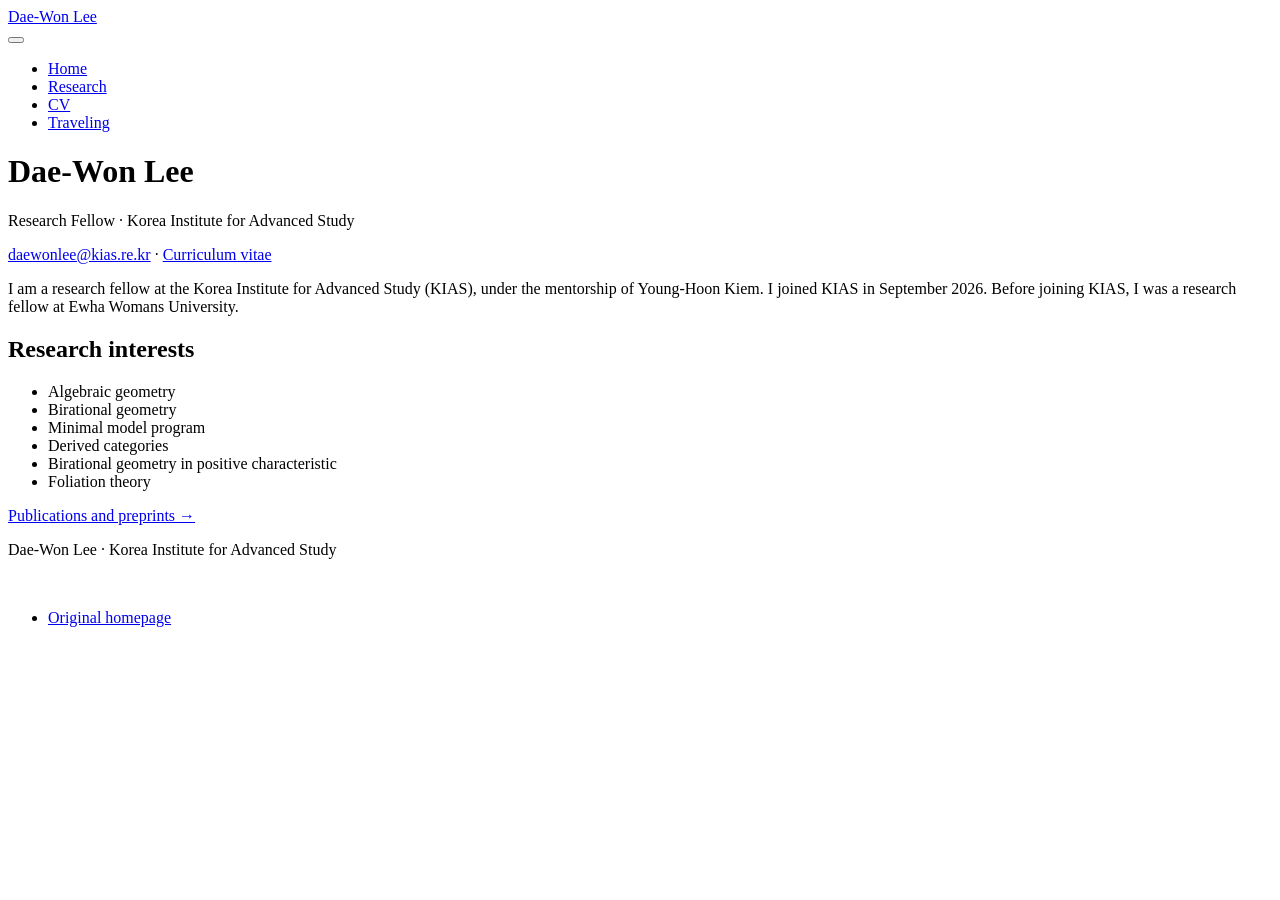
==== docs/index.html @ 759a134c "Publish approved academic homepage" ====
<!DOCTYPE html>
<html xmlns="http://www.w3.org/1999/xhtml" lang="en" xml:lang="en"><head>

<meta charset="utf-8">
<meta name="generator" content="quarto-1.10.19">

<meta name="viewport" content="width=device-width, initial-scale=1.0, user-scalable=yes">


<title>Dae-Won Lee</title>
<style>
/* Default styles provided by pandoc.
** See https://pandoc.org/MANUAL.html#variables-for-html for config info.
*/
span.smallcaps{font-variant: small-caps;}
div.columns{display: flex; gap: 1.5em;}
div.column{flex: auto;}
@media screen {
div.columns{gap: min(4vw, 1.5em);}
div.column{overflow-x: auto;}
}
div.hanging-indent{margin-left: 1.5em; text-indent: -1.5em;}
ul.task-list{list-style: none;}
ul.task-list li input[type="checkbox"] {
  width: 0.8em;
  margin: 0 0.8em 0.2em -1em; /* quarto-specific, see https://github.com/quarto-dev/quarto-cli/issues/4556 */ 
  vertical-align: middle;
}
</style>


<script src="site_libs/quarto-nav/quarto-nav.js"></script>
<script src="site_libs/quarto-nav/headroom.min.js"></script>
<script src="site_libs/quarto-html/quarto.js" type="module"></script>
<script src="site_libs/quarto-html/tabsets/tabsets.js" type="module"></script>
<script src="site_libs/quarto-html/popper.min.js"></script>
<script src="site_libs/quarto-html/tippy.umd.min.js"></script>
<link href="site_libs/quarto-html/tippy.css" rel="stylesheet">
<link href="site_libs/quarto-html/quarto-syntax-highlighting-bf27225e3a48a9273f3daa8f8e829971.css" rel="stylesheet" id="quarto-text-highlighting-styles">
<script src="site_libs/bootstrap/bootstrap.min.js"></script>
<link href="site_libs/bootstrap/bootstrap-icons.css" rel="stylesheet">
<link href="site_libs/bootstrap/bootstrap-9a305ad0cdf91a93633a6c6127b99818.min.css" rel="stylesheet" append-hash="true" id="quarto-bootstrap" data-mode="light">
<script id="quarto-search-options" type="application/json">{
  "language": {
    "search-no-results-text": "No results",
    "search-matching-documents-text": "matching documents",
    "search-copy-link-title": "Copy link to search",
    "search-hide-matches-text": "Hide additional matches",
    "search-more-match-text": "more match in this document",
    "search-more-matches-text": "more matches in this document",
    "search-clear-button-title": "Clear",
    "search-text-placeholder": "",
    "search-detached-cancel-button-title": "Cancel",
    "search-submit-button-title": "Submit",
    "search-label": "Search"
  }
}</script>
<style>html{ scroll-behavior: smooth; }</style>


</head>

<body class="nav-fixed fullcontent quarto-light">

<div id="quarto-search-results"></div>
  <header id="quarto-header" class="headroom fixed-top">
    <nav class="navbar navbar-expand-lg " data-bs-theme="dark">
      <div class="navbar-container container-fluid">
      <div class="navbar-brand-container mx-auto">
    <a class="navbar-brand" href="./index.html">
    <span class="navbar-title">Dae-Won Lee</span>
    </a>
  </div>
          <button class="navbar-toggler" type="button" data-bs-toggle="collapse" data-bs-target="#navbarCollapse" aria-controls="navbarCollapse" role="menu" aria-expanded="false" aria-label="Toggle navigation" onclick="if (window.quartoToggleHeadroom) { window.quartoToggleHeadroom(); }">
  <span class="navbar-toggler-icon"></span>
</button>
          <div class="collapse navbar-collapse" id="navbarCollapse">
            <ul class="navbar-nav navbar-nav-scroll me-auto">
</ul>
            <ul class="navbar-nav navbar-nav-scroll ms-auto">
  <li class="nav-item">
    <a class="nav-link active" href="./index.html" aria-current="page"> 
<span class="menu-text">Home</span></a>
  </li>  
  <li class="nav-item">
    <a class="nav-link" href="./research.html"> 
<span class="menu-text">Research</span></a>
  </li>  
  <li class="nav-item">
    <a class="nav-link" href="./cv.html"> 
<span class="menu-text">CV</span></a>
  </li>  
  <li class="nav-item">
    <a class="nav-link" href="./conferences.html"> 
<span class="menu-text">Traveling</span></a>
  </li>  
</ul>
          </div> <!-- /navcollapse -->
            <div class="quarto-navbar-tools">
</div>
      </div> <!-- /container-fluid -->
    </nav>
</header>
<!-- content -->
<div id="quarto-content" class="quarto-container page-columns page-rows-contents page-layout-article page-navbar">
<!-- sidebar -->
<!-- margin-sidebar -->
    
<!-- main -->
<main class="content" id="quarto-document-content">

<header id="title-block-header" class="quarto-title-block default">
<div class="quarto-title">
<h1 class="title">Dae-Won Lee</h1>
<p class="subtitle lead">Research Fellow · Korea Institute for Advanced Study</p>
</div>



<div class="quarto-title-meta">

    
  
    
  </div>
  


</header>


<div class="profile-contact">
<p><a href="mailto:daewonlee@kias.re.kr">daewonlee@kias.re.kr</a> · <a href="./cv.html">Curriculum vitae</a></p>
</div>
<p>I am a research fellow at the Korea Institute for Advanced Study (KIAS), under the mentorship of Young-Hoon Kiem. I joined KIAS in September 2026. Before joining KIAS, I was a research fellow at Ewha Womans University.</p>
<section id="research-interests" class="level2">
<h2 data-anchor-id="research-interests">Research interests</h2>
<ul>
<li>Algebraic geometry</li>
<li>Birational geometry</li>
<li>Minimal model program</li>
<li>Derived categories</li>
<li>Birational geometry in positive characteristic</li>
<li>Foliation theory</li>
</ul>
<div class="section-link">
<p><a href="./research.html">Publications and preprints →</a></p>
</div>


</section>

</main> <!-- /main -->
<script id="quarto-html-after-body" type="application/javascript">
  window.document.addEventListener("DOMContentLoaded", function (event) {
      var localhostRegex = new RegExp(/^(?:http|https):\/\/localhost\:?[0-9]*\//);
      var mailtoRegex = new RegExp(/^mailto:/);
        var filterRegex = new RegExp('/' + window.location.host + '/');
      var isInternal = (href) => {
          return filterRegex.test(href) || localhostRegex.test(href) || mailtoRegex.test(href);
      }
      // Inspect non-navigation links and adorn them if external
     var links = window.document.querySelectorAll('a[href]:not(.nav-link):not(.navbar-brand):not(.toc-action):not(.sidebar-link):not(.sidebar-item-toggle):not(.pagination-link):not(.no-external):not([aria-hidden]):not(.dropdown-item):not(.quarto-navigation-tool):not(.about-link)');
      for (var i=0; i<links.length; i++) {
        const link = links[i];
        if (!isInternal(link.href)) {
          // undo the damage that might have been done by quarto-nav.js in the case of
          // links that we want to consider external
          if (link.dataset.originalHref !== undefined) {
            link.href = link.dataset.originalHref;
          }
        }
      }
    function tippyHover(el, contentFn, onTriggerFn, onUntriggerFn) {
      const config = {
        allowHTML: true,
        maxWidth: 500,
        delay: 100,
        arrow: false,
        appendTo: function(el) {
            return el.parentElement;
        },
        interactive: true,
        interactiveBorder: 10,
        theme: 'quarto',
        placement: 'bottom-start',
      };
      if (contentFn) {
        config.content = contentFn;
      }
      if (onTriggerFn) {
        config.onTrigger = onTriggerFn;
      }
      if (onUntriggerFn) {
        config.onUntrigger = onUntriggerFn;
      }
      window.tippy(el, config); 
    }
    const noterefs = window.document.querySelectorAll('a[role="doc-noteref"]');
    for (var i=0; i<noterefs.length; i++) {
      const ref = noterefs[i];
      tippyHover(ref, function() {
        // use id or data attribute instead here
        let href = ref.getAttribute('data-footnote-href') || ref.getAttribute('href');
        try { href = new URL(href).hash; } catch {}
        const id = href.replace(/^#\/?/, "");
        const note = window.document.getElementById(id);
        if (note) {
          return note.innerHTML;
        } else {
          return "";
        }
      });
    }
    const xrefs = window.document.querySelectorAll('a.quarto-xref');
    const processXRef = (id, note) => {
      // Strip column container classes
      const stripColumnClz = (el) => {
        el.classList.remove("page-full", "page-columns");
        if (el.children) {
          for (const child of el.children) {
            stripColumnClz(child);
          }
        }
      }
      stripColumnClz(note)
      if (id === null || id.startsWith('sec-')) {
        // Special case sections, only their first couple elements
        const container = document.createElement("div");
        if (note.children && note.children.length > 2) {
          container.appendChild(note.children[0].cloneNode(true));
          for (let i = 1; i < note.children.length; i++) {
            const child = note.children[i];
            if (child.tagName === "P" && child.innerText === "") {
              continue;
            } else {
              container.appendChild(child.cloneNode(true));
              break;
            }
          }
          if (window.Quarto?.typesetMath) {
            window.Quarto.typesetMath(container);
          }
          return container.innerHTML
        } else {
          if (window.Quarto?.typesetMath) {
            window.Quarto.typesetMath(note);
          }
          return note.innerHTML;
        }
      } else {
        // Remove any anchor links if they are present
        const anchorLink = note.querySelector('a.anchorjs-link');
        if (anchorLink) {
          anchorLink.remove();
        }
        if (window.Quarto?.typesetMath) {
          window.Quarto.typesetMath(note);
        }
        if (note.classList.contains("callout")) {
          return note.outerHTML;
        } else {
          return note.innerHTML;
        }
      }
    }
    for (var i=0; i<xrefs.length; i++) {
      const xref = xrefs[i];
      tippyHover(xref, undefined, function(instance) {
        instance.disable();
        let url = xref.getAttribute('href');
        let hash = undefined; 
        if (url.startsWith('#')) {
          hash = url;
        } else {
          try { hash = new URL(url).hash; } catch {}
        }
        if (hash) {
          const id = hash.replace(/^#\/?/, "");
          const note = window.document.getElementById(id);
          if (note !== null) {
            try {
              const html = processXRef(id, note.cloneNode(true));
              instance.setContent(html);
            } finally {
              instance.enable();
              instance.show();
            }
          } else {
            // See if we can fetch this
            fetch(url.split('#')[0])
            .then(res => res.text())
            .then(html => {
              const parser = new DOMParser();
              const htmlDoc = parser.parseFromString(html, "text/html");
              const note = htmlDoc.getElementById(id);
              if (note !== null) {
                const html = processXRef(id, note);
                instance.setContent(html);
              } 
            }).finally(() => {
              instance.enable();
              instance.show();
            });
          }
        } else {
          // See if we can fetch a full url (with no hash to target)
          // This is a special case and we should probably do some content thinning / targeting
          fetch(url)
          .then(res => res.text())
          .then(html => {
            const parser = new DOMParser();
            const htmlDoc = parser.parseFromString(html, "text/html");
            const note = htmlDoc.querySelector('main.content');
            if (note !== null) {
              // This should only happen for chapter cross references
              // (since there is no id in the URL)
              // remove the first header
              if (note.children.length > 0 && note.children[0].tagName === "HEADER") {
                note.children[0].remove();
              }
              const html = processXRef(null, note);
              instance.setContent(html);
            } 
          }).finally(() => {
            instance.enable();
            instance.show();
          });
        }
      }, function(instance) {
      });
    }
        let selectedAnnoteEl;
        const selectorForAnnotation = ( cell, annotation) => {
          let cellAttr = 'data-code-cell="' + cell + '"';
          let lineAttr = 'data-code-annotation="' +  annotation + '"';
          const selector = 'span[' + cellAttr + '][' + lineAttr + ']';
          return selector;
        }
        const selectCodeLines = (annoteEl) => {
          const doc = window.document;
          const targetCell = annoteEl.getAttribute("data-target-cell");
          const targetAnnotation = annoteEl.getAttribute("data-target-annotation");
          const annoteSpan = window.document.querySelector(selectorForAnnotation(targetCell, targetAnnotation));
          const lines = annoteSpan.getAttribute("data-code-lines").split(",");
          const lineIds = lines.map((line) => {
            return targetCell + "-" + line;
          })
          let top = null;
          let height = null;
          let parent = null;
          if (lineIds.length > 0) {
              //compute the position of the single el (top and bottom and make a div)
              const el = window.document.getElementById(lineIds[0]);
              top = el.offsetTop;
              height = el.offsetHeight;
              parent = el.parentElement.parentElement;
            if (lineIds.length > 1) {
              const lastEl = window.document.getElementById(lineIds[lineIds.length - 1]);
              const bottom = lastEl.offsetTop + lastEl.offsetHeight;
              height = bottom - top;
            }
            if (top !== null && height !== null && parent !== null) {
              // cook up a div (if necessary) and position it 
              let div = window.document.getElementById("code-annotation-line-highlight");
              if (div === null) {
                div = window.document.createElement("div");
                div.setAttribute("id", "code-annotation-line-highlight");
                div.style.position = 'absolute';
                parent.appendChild(div);
              }
              div.style.top = top - 2 + "px";
              div.style.height = height + 4 + "px";
              div.style.left = 0;
              let gutterDiv = window.document.getElementById("code-annotation-line-highlight-gutter");
              if (gutterDiv === null) {
                gutterDiv = window.document.createElement("div");
                gutterDiv.setAttribute("id", "code-annotation-line-highlight-gutter");
                gutterDiv.style.position = 'absolute';
                const codeCell = window.document.getElementById(targetCell);
                const gutter = codeCell.querySelector('.code-annotation-gutter');
                gutter.appendChild(gutterDiv);
              }
              gutterDiv.style.top = top - 2 + "px";
              gutterDiv.style.height = height + 4 + "px";
            }
            selectedAnnoteEl = annoteEl;
          }
        };
        const unselectCodeLines = () => {
          const elementsIds = ["code-annotation-line-highlight", "code-annotation-line-highlight-gutter"];
          elementsIds.forEach((elId) => {
            const div = window.document.getElementById(elId);
            if (div) {
              div.remove();
            }
          });
          selectedAnnoteEl = undefined;
        };
          // Handle positioning of the toggle
      window.addEventListener(
        "resize",
        throttle(() => {
          elRect = undefined;
          if (selectedAnnoteEl) {
            selectCodeLines(selectedAnnoteEl);
          }
        }, 10)
      );
      function throttle(fn, ms) {
      let throttle = false;
      let timer;
        return (...args) => {
          if(!throttle) { // first call gets through
              fn.apply(this, args);
              throttle = true;
          } else { // all the others get throttled
              if(timer) clearTimeout(timer); // cancel #2
              timer = setTimeout(() => {
                fn.apply(this, args);
                timer = throttle = false;
              }, ms);
          }
        };
      }
        // Attach click handler to the DT
        const annoteDls = window.document.querySelectorAll('dt[data-target-cell]');
        for (const annoteDlNode of annoteDls) {
          annoteDlNode.addEventListener('click', (event) => {
            const clickedEl = event.target;
            if (clickedEl !== selectedAnnoteEl) {
              unselectCodeLines();
              const activeEl = window.document.querySelector('dt[data-target-cell].code-annotation-active');
              if (activeEl) {
                activeEl.classList.remove('code-annotation-active');
              }
              selectCodeLines(clickedEl);
              clickedEl.classList.add('code-annotation-active');
            } else {
              // Unselect the line
              unselectCodeLines();
              clickedEl.classList.remove('code-annotation-active');
            }
          });
        }
    const findCites = (el) => {
      const parentEl = el.parentElement;
      if (parentEl) {
        const cites = parentEl.dataset.cites;
        if (cites) {
          return {
            el,
            cites: cites.split(' ')
          };
        } else {
          return findCites(el.parentElement)
        }
      } else {
        return undefined;
      }
    };
    var bibliorefs = window.document.querySelectorAll('a[role="doc-biblioref"]');
    for (var i=0; i<bibliorefs.length; i++) {
      const ref = bibliorefs[i];
      const citeInfo = findCites(ref);
      if (citeInfo) {
        tippyHover(citeInfo.el, function() {
          var popup = window.document.createElement('div');
          citeInfo.cites.forEach(function(cite) {
            var citeDiv = window.document.createElement('div');
            citeDiv.classList.add('hanging-indent');
            citeDiv.classList.add('csl-entry');
            var biblioDiv = window.document.getElementById('ref-' + cite);
            if (biblioDiv) {
              citeDiv.innerHTML = biblioDiv.innerHTML;
            }
            popup.appendChild(citeDiv);
          });
          return popup.innerHTML;
        });
      }
    }
  });
  </script>
</div> <!-- /content -->
<footer class="footer">
  <div class="nav-footer">
    <div class="nav-footer-left">
<p>Dae-Won Lee · Korea Institute for Advanced Study</p>
</div>   
    <div class="nav-footer-center">
      &nbsp;
    </div>
    <div class="nav-footer-right">
      <ul class="footer-items list-unstyled">
    <li class="nav-item">
    <a class="nav-link" href="https://sites.google.com/yonsei.ac.kr/daewonlee">
<p>Original homepage</p>
</a>
  </li>  
</ul>
    </div>
  </div>
</footer>




<script src="site_libs/quarto-html/zenscroll-min.js"></script>
</body></html>
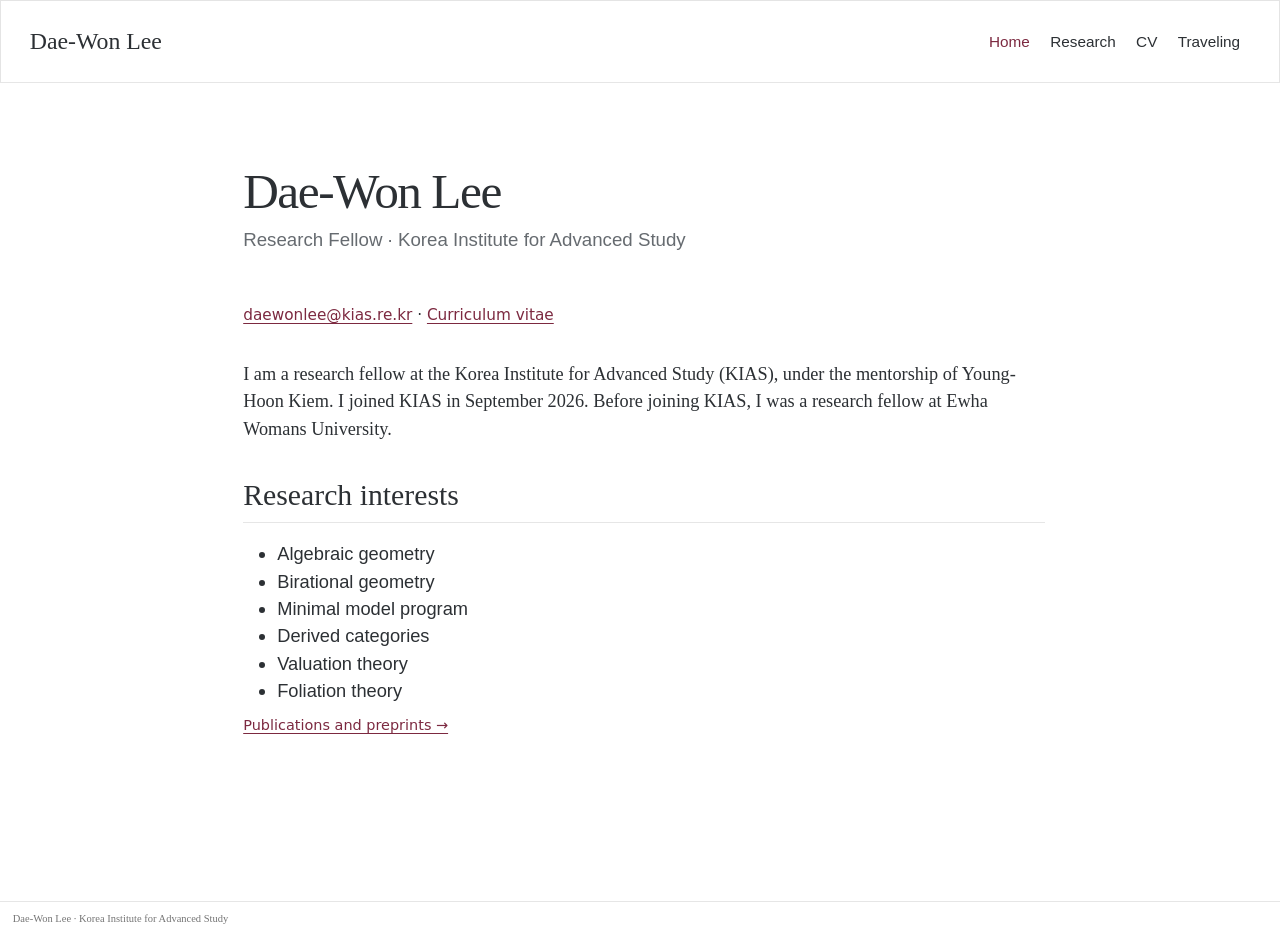
==== commit 56bb9567: "Render homepage content and footer updates" ====
--- a/docs/index.html
+++ b/docs/index.html
@@ -140,7 +140,7 @@
 <li>Birational geometry</li>
 <li>Minimal model program</li>
 <li>Derived categories</li>
-<li>Birational geometry in positive characteristic</li>
+<li>Valuation theory</li>
 <li>Foliation theory</li>
 </ul>
 <div class="section-link">
@@ -492,13 +492,7 @@
       &nbsp;
     </div>
     <div class="nav-footer-right">
-      <ul class="footer-items list-unstyled">
-    <li class="nav-item">
-    <a class="nav-link" href="https://sites.google.com/yonsei.ac.kr/daewonlee">
-<p>Original homepage</p>
-</a>
-  </li>  
-</ul>
+      &nbsp;
     </div>
   </div>
 </footer>
--- a/docs/site_libs/quarto-html/tippy.css
+++ b/docs/site_libs/quarto-html/tippy.css
@@ -0,0 +1 @@
+.tippy-box[data-animation=fade][data-state=hidden]{opacity:0}[data-tippy-root]{max-width:calc(100vw - 10px)}.tippy-box{position:relative;background-color:#333;color:#fff;border-radius:4px;font-size:14px;line-height:1.4;white-space:normal;outline:0;transition-property:transform,visibility,opacity}.tippy-box[data-placement^=top]>.tippy-arrow{bottom:0}.tippy-box[data-placement^=top]>.tippy-arrow:before{bottom:-7px;left:0;border-width:8px 8px 0;border-top-color:initial;transform-origin:center top}.tippy-box[data-placement^=bottom]>.tippy-arrow{top:0}.tippy-box[data-placement^=bottom]>.tippy-arrow:before{top:-7px;left:0;border-width:0 8px 8px;border-bottom-color:initial;transform-origin:center bottom}.tippy-box[data-placement^=left]>.tippy-arrow{right:0}.tippy-box[data-placement^=left]>.tippy-arrow:before{border-width:8px 0 8px 8px;border-left-color:initial;right:-7px;transform-origin:center left}.tippy-box[data-placement^=right]>.tippy-arrow{left:0}.tippy-box[data-placement^=right]>.tippy-arrow:before{left:-7px;border-width:8px 8px 8px 0;border-right-color:initial;transform-origin:center right}.tippy-box[data-inertia][data-state=visible]{transition-timing-function:cubic-bezier(.54,1.5,.38,1.11)}.tippy-arrow{width:16px;height:16px;color:#333}.tippy-arrow:before{content:"";position:absolute;border-color:transparent;border-style:solid}.tippy-content{position:relative;padding:5px 9px;z-index:1}
--- a/docs/site_libs/quarto-html/quarto-syntax-highlighting-bf27225e3a48a9273f3daa8f8e829971.css
+++ b/docs/site_libs/quarto-html/quarto-syntax-highlighting-bf27225e3a48a9273f3daa8f8e829971.css
@@ -0,0 +1,236 @@
+/* quarto syntax highlight colors */
+:root {
+  --quarto-hl-ot-color: #003B4F;
+  --quarto-hl-at-color: #657422;
+  --quarto-hl-ss-color: #20794D;
+  --quarto-hl-an-color: #5E5E5E;
+  --quarto-hl-fu-color: #4758AB;
+  --quarto-hl-st-color: #20794D;
+  --quarto-hl-cf-color: #003B4F;
+  --quarto-hl-op-color: #5E5E5E;
+  --quarto-hl-er-color: #AD0000;
+  --quarto-hl-bn-color: #AD0000;
+  --quarto-hl-al-color: #AD0000;
+  --quarto-hl-va-color: #111111;
+  --quarto-hl-bu-color: inherit;
+  --quarto-hl-ex-color: inherit;
+  --quarto-hl-pp-color: #AD0000;
+  --quarto-hl-in-color: #5E5E5E;
+  --quarto-hl-vs-color: #20794D;
+  --quarto-hl-wa-color: #5E5E5E;
+  --quarto-hl-do-color: #5E5E5E;
+  --quarto-hl-im-color: #00769E;
+  --quarto-hl-ch-color: #20794D;
+  --quarto-hl-dt-color: #AD0000;
+  --quarto-hl-fl-color: #AD0000;
+  --quarto-hl-co-color: #5E5E5E;
+  --quarto-hl-cv-color: #5E5E5E;
+  --quarto-hl-cn-color: #8f5902;
+  --quarto-hl-sc-color: #5E5E5E;
+  --quarto-hl-dv-color: #AD0000;
+  --quarto-hl-kw-color: #003B4F;
+}
+
+/* other quarto variables */
+:root {
+  --quarto-font-monospace: SFMono-Regular, Menlo, Monaco, Consolas, "Liberation Mono", "Courier New", monospace;
+}
+
+/* syntax highlight based on Pandoc's rules */
+pre > code.sourceCode > span {
+  color: #003B4F;
+}
+
+code.sourceCode > span {
+  color: #003B4F;
+}
+
+div.sourceCode,
+div.sourceCode pre.sourceCode {
+  color: #003B4F;
+}
+
+/* Normal */
+code span {
+  color: #003B4F;
+}
+
+/* Alert */
+code span.al {
+  color: #AD0000;
+  font-style: inherit;
+}
+
+/* Annotation */
+code span.an {
+  color: #5E5E5E;
+  font-style: inherit;
+}
+
+/* Attribute */
+code span.at {
+  color: #657422;
+  font-style: inherit;
+}
+
+/* BaseN */
+code span.bn {
+  color: #AD0000;
+  font-style: inherit;
+}
+
+/* BuiltIn */
+code span.bu {
+  font-style: inherit;
+}
+
+/* ControlFlow */
+code span.cf {
+  color: #003B4F;
+  font-weight: bold;
+  font-style: inherit;
+}
+
+/* Char */
+code span.ch {
+  color: #20794D;
+  font-style: inherit;
+}
+
+/* Constant */
+code span.cn {
+  color: #8f5902;
+  font-style: inherit;
+}
+
+/* Comment */
+code span.co {
+  color: #5E5E5E;
+  font-style: inherit;
+}
+
+/* CommentVar */
+code span.cv {
+  color: #5E5E5E;
+  font-style: italic;
+}
+
+/* Documentation */
+code span.do {
+  color: #5E5E5E;
+  font-style: italic;
+}
+
+/* DataType */
+code span.dt {
+  color: #AD0000;
+  font-style: inherit;
+}
+
+/* DecVal */
+code span.dv {
+  color: #AD0000;
+  font-style: inherit;
+}
+
+/* Error */
+code span.er {
+  color: #AD0000;
+  font-style: inherit;
+}
+
+/* Extension */
+code span.ex {
+  font-style: inherit;
+}
+
+/* Float */
+code span.fl {
+  color: #AD0000;
+  font-style: inherit;
+}
+
+/* Function */
+code span.fu {
+  color: #4758AB;
+  font-style: inherit;
+}
+
+/* Import */
+code span.im {
+  color: #00769E;
+  font-style: inherit;
+}
+
+/* Information */
+code span.in {
+  color: #5E5E5E;
+  font-style: inherit;
+}
+
+/* Keyword */
+code span.kw {
+  color: #003B4F;
+  font-weight: bold;
+  font-style: inherit;
+}
+
+/* Operator */
+code span.op {
+  color: #5E5E5E;
+  font-style: inherit;
+}
+
+/* Other */
+code span.ot {
+  color: #003B4F;
+  font-style: inherit;
+}
+
+/* Preprocessor */
+code span.pp {
+  color: #AD0000;
+  font-style: inherit;
+}
+
+/* SpecialChar */
+code span.sc {
+  color: #5E5E5E;
+  font-style: inherit;
+}
+
+/* SpecialString */
+code span.ss {
+  color: #20794D;
+  font-style: inherit;
+}
+
+/* String */
+code span.st {
+  color: #20794D;
+  font-style: inherit;
+}
+
+/* Variable */
+code span.va {
+  color: #111111;
+  font-style: inherit;
+}
+
+/* VerbatimString */
+code span.vs {
+  color: #20794D;
+  font-style: inherit;
+}
+
+/* Warning */
+code span.wa {
+  color: #5E5E5E;
+  font-style: italic;
+}
+
+.prevent-inlining {
+  content: "</";
+}
+
+/*# sourceMappingURL=8be38f48d34c45af72792cbd699585e7.css.map */
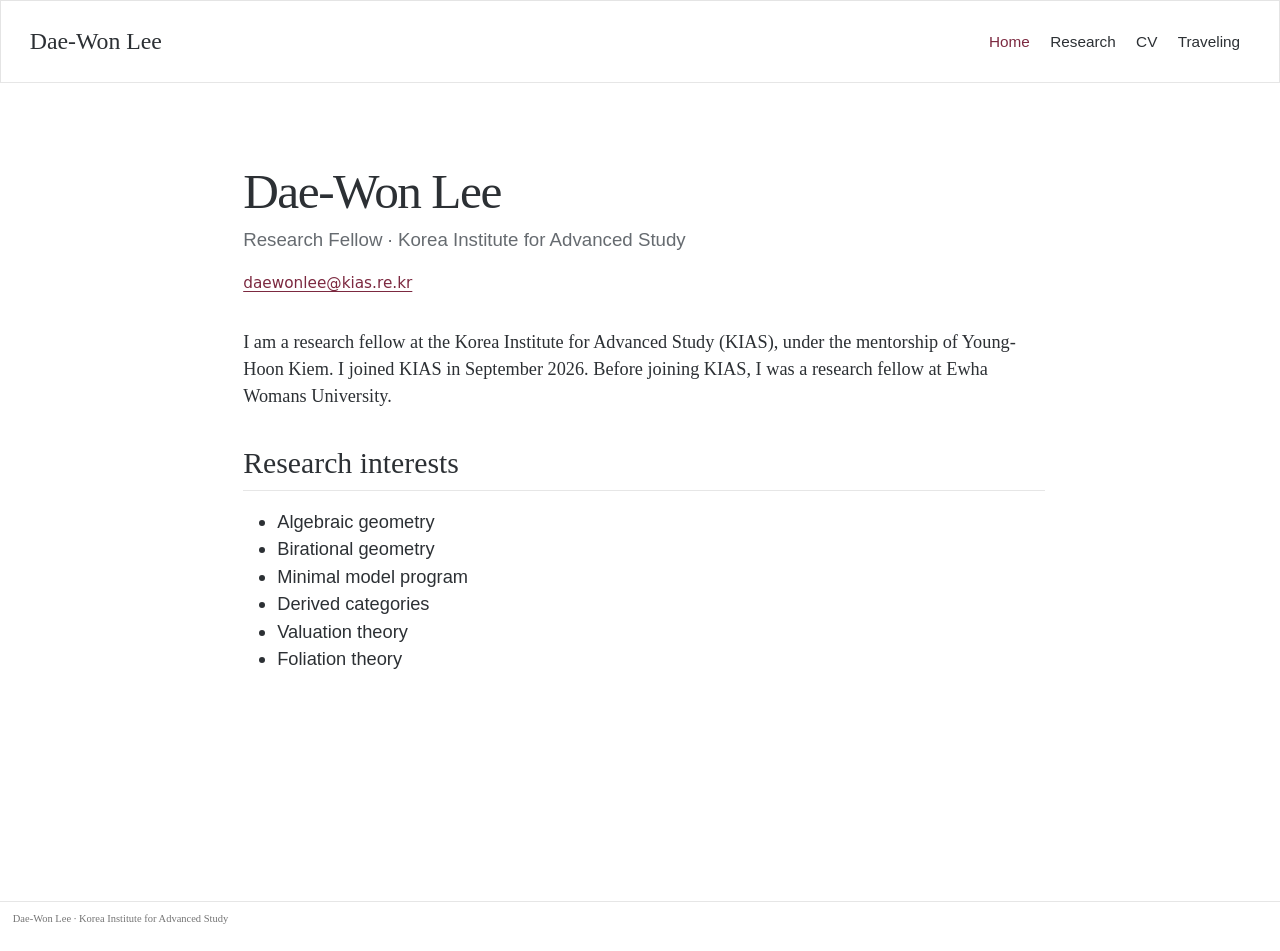
==== commit d5ad421b: "Publish homepage link and layout fixes" ====
--- a/docs/index.html
+++ b/docs/index.html
@@ -6,6 +6,7 @@
 
 <meta name="viewport" content="width=device-width, initial-scale=1.0, user-scalable=yes">
 
+<meta name="description" content="My research interests lie broadly in algebraic geometry, with an emphasis on birational geometry.">
 
 <title>Dae-Won Lee</title>
 <style>
@@ -39,7 +40,7 @@
 <link href="site_libs/quarto-html/quarto-syntax-highlighting-bf27225e3a48a9273f3daa8f8e829971.css" rel="stylesheet" id="quarto-text-highlighting-styles">
 <script src="site_libs/bootstrap/bootstrap.min.js"></script>
 <link href="site_libs/bootstrap/bootstrap-icons.css" rel="stylesheet">
-<link href="site_libs/bootstrap/bootstrap-9a305ad0cdf91a93633a6c6127b99818.min.css" rel="stylesheet" append-hash="true" id="quarto-bootstrap" data-mode="light">
+<link href="site_libs/bootstrap/bootstrap-cd522dc3dabd6bd9a3ebb1998e235a8b.min.css" rel="stylesheet" append-hash="true" id="quarto-bootstrap" data-mode="light">
 <script id="quarto-search-options" type="application/json">{
   "language": {
     "search-no-results-text": "No results",
@@ -56,11 +57,16 @@
   }
 }</script>
 <style>html{ scroll-behavior: smooth; }</style>
-
-
+<meta name="google-site-verification" content="vKOrolcB4r6mJ3y9AFU57G1YT8x3MfQFKat-1D2iKwM">
+
+
+<meta property="og:title" content="Dae-Won Lee">
+<meta property="og:description" content="My research interests lie broadly in algebraic geometry, with an emphasis on birational geometry.">
+<meta property="og:site_name" content="Dae-Won Lee">
+<link rel="canonical" href="https://daewonlee92.github.io/">
 </head>
 
-<body class="nav-fixed fullcontent quarto-light">
+<body class="nav-fixed home fullcontent quarto-light">
 
 <div id="quarto-search-results"></div>
   <header id="quarto-header" class="headroom fixed-top">
@@ -130,7 +136,7 @@
 
 
 <div class="profile-contact">
-<p><a href="mailto:daewonlee@kias.re.kr">daewonlee@kias.re.kr</a> · <a href="./cv.html">Curriculum vitae</a></p>
+<p><a href="mailto:daewonlee@kias.re.kr">daewonlee@kias.re.kr</a></p>
 </div>
 <p>I am a research fellow at the Korea Institute for Advanced Study (KIAS), under the mentorship of Young-Hoon Kiem. I joined KIAS in September 2026. Before joining KIAS, I was a research fellow at Ewha Womans University.</p>
 <section id="research-interests" class="level2">
@@ -143,9 +149,6 @@
 <li>Valuation theory</li>
 <li>Foliation theory</li>
 </ul>
-<div class="section-link">
-<p><a href="./research.html">Publications and preprints →</a></p>
-</div>
 
 
 </section>
@@ -155,7 +158,7 @@
   window.document.addEventListener("DOMContentLoaded", function (event) {
       var localhostRegex = new RegExp(/^(?:http|https):\/\/localhost\:?[0-9]*\//);
       var mailtoRegex = new RegExp(/^mailto:/);
-        var filterRegex = new RegExp('/' + window.location.host + '/');
+        var filterRegex = new RegExp("https:\/\/daewonlee92\.github\.io\/");
       var isInternal = (href) => {
           return filterRegex.test(href) || localhostRegex.test(href) || mailtoRegex.test(href);
       }
